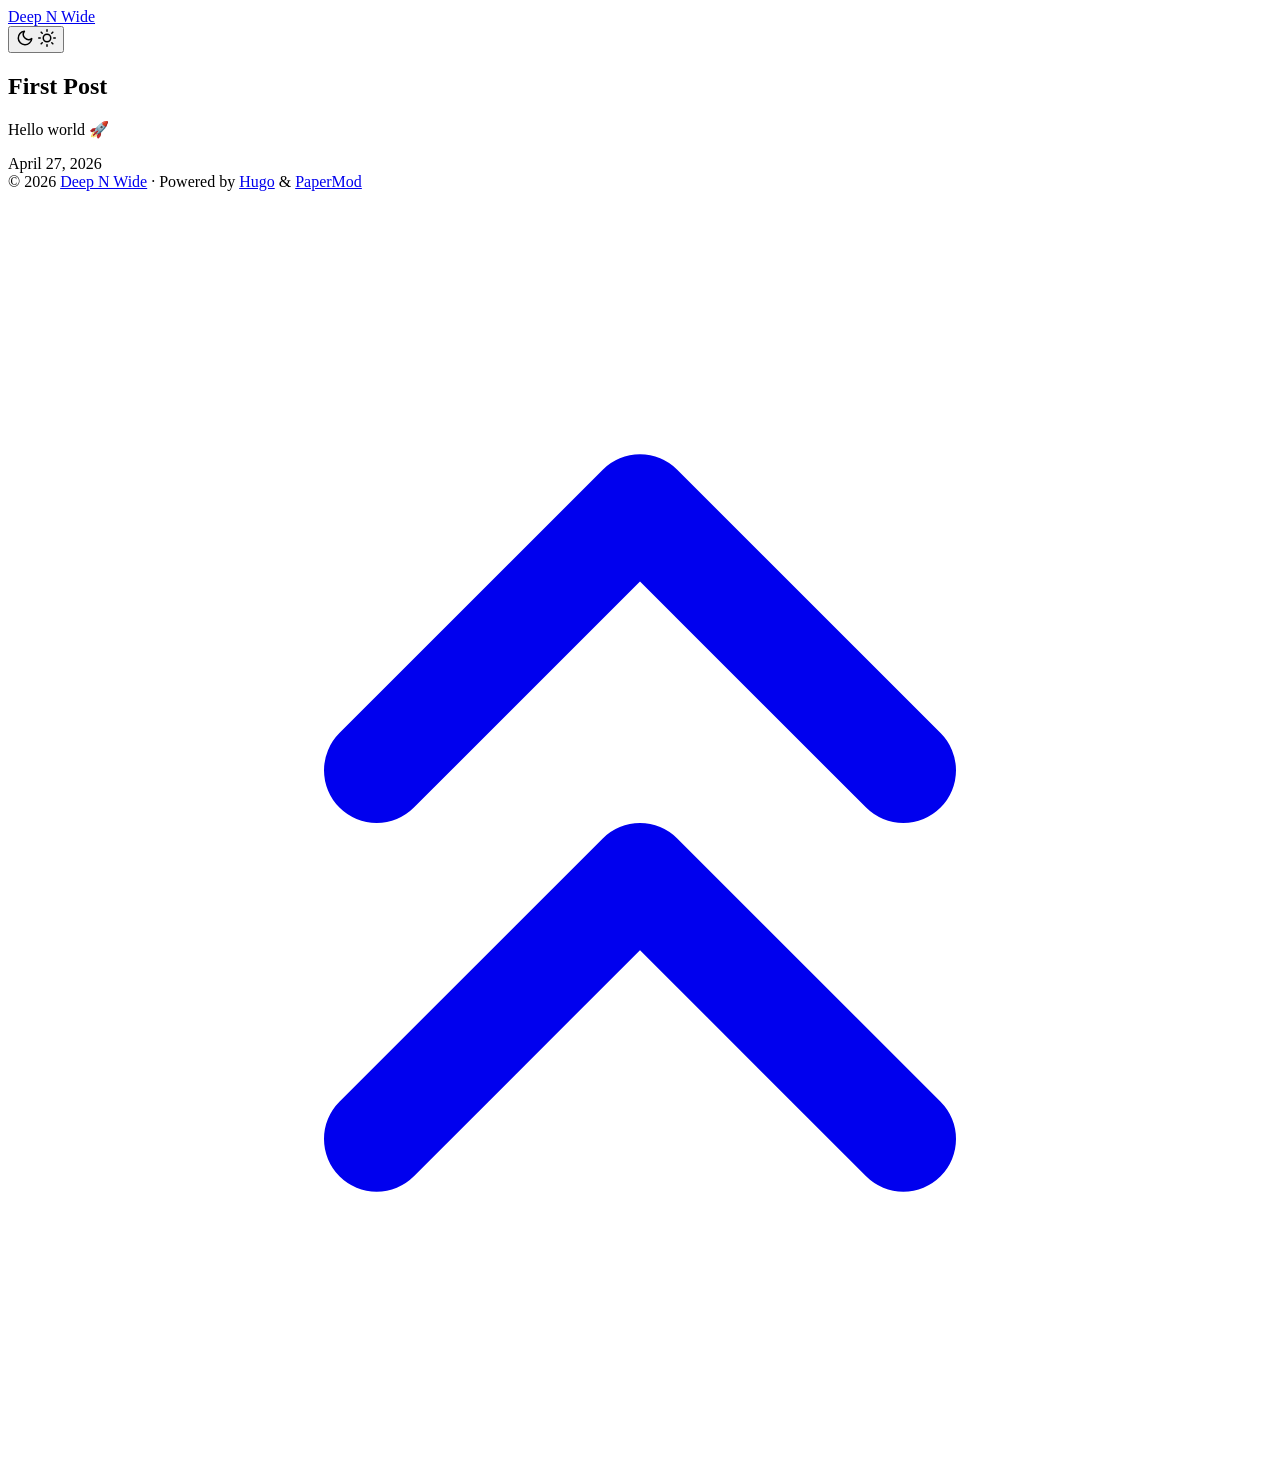
==== public/index.html @ 8fa3339c "initial" ====
<!DOCTYPE html>
<html lang="en" dir="auto" data-theme="auto">

<head>
	<meta name="generator" content="Hugo 0.160.1"><script src="/livereload.js?mindelay=10&amp;v=2&amp;port=1313&amp;path=livereload" data-no-instant defer></script><meta charset="utf-8">
<meta http-equiv="X-UA-Compatible" content="IE=edge">
<meta name="viewport" content="width=device-width, initial-scale=1, shrink-to-fit=no">
<meta name="robots" content="noindex, nofollow">
<title>Deep N Wide</title>

<meta name="description" content="">
<meta name="author" content="">
<link rel="canonical" href="http://localhost:1313/">
<link crossorigin="anonymous" href="/assets/css/stylesheet.34d91883bcea6e759c2d3a842c5975efd544bfec7ea2927692a4497df4c731c0.css" integrity="sha256-NNkYg7zqbnWcLTqELFl179VEv&#43;x&#43;opJ2kqRJffTHMcA=" rel="preload stylesheet" as="style">
<link rel="icon" href="http://localhost:1313/favicon.ico">
<link rel="icon" type="image/png" sizes="16x16" href="http://localhost:1313/favicon-16x16.png">
<link rel="icon" type="image/png" sizes="32x32" href="http://localhost:1313/favicon-32x32.png">
<link rel="apple-touch-icon" href="http://localhost:1313/apple-touch-icon.png">
<link rel="mask-icon" href="http://localhost:1313/safari-pinned-tab.svg">
<meta name="theme-color" content="#2e2e33">
<meta name="msapplication-TileColor" content="#2e2e33">
<link rel="alternate" type="application/rss+xml" href="http://localhost:1313/index.xml" title="rss">
<link rel="alternate" hreflang="en" href="http://localhost:1313/">
<noscript>
    <style>
        #theme-toggle,
        .top-link {
            display: none;
        }

    </style>
    <style>
        @media (prefers-color-scheme: dark) {
            :root {
                --theme: rgb(29, 30, 32);
                --entry: rgb(46, 46, 51);
                --primary: rgb(218, 218, 219);
                --secondary: rgb(155, 156, 157);
                --tertiary: rgb(65, 66, 68);
                --content: rgb(196, 196, 197);
                --code-block-bg: rgb(46, 46, 51);
                --code-bg: rgb(55, 56, 62);
                --border: rgb(51, 51, 51);
                color-scheme: dark;
            }

            .list {
                background: var(--theme);
            }

            .toc {
                background: var(--entry);
            }
        }

    </style>
</noscript>
<script>
    if (localStorage.getItem("pref-theme") === "dark") {
        document.querySelector("html").dataset.theme = 'dark';
    } else if (localStorage.getItem("pref-theme") === "light") {
       document.querySelector("html").dataset.theme = 'light';
    } else if (window.matchMedia('(prefers-color-scheme: dark)').matches) {
        document.querySelector("html").dataset.theme = 'dark';
    } else {
        document.querySelector("html").dataset.theme = 'light';
    }

</script>
</head>
<body class="list" id="top">
    <header class="header">
    <nav class="header-nav">
        <div class="logo">
            <a href="http://localhost:1313/" accesskey="h" title="Deep N Wide (Alt + H)">Deep N Wide</a>
            <div class="logo-switches">
                <button id="theme-toggle" class="theme-toggle" accesskey="t" title="(Alt + T)" aria-label="Toggle theme">
                    <svg class="moon" xmlns="http://www.w3.org/2000/svg" width="18" height="18" viewBox="0 0 24 24"
                        fill="none" stroke="currentColor" stroke-width="2" stroke-linecap="round"
                        stroke-linejoin="round">
                        <path d="M21 12.79A9 9 0 1 1 11.21 3 7 7 0 0 0 21 12.79z"></path>
                    </svg>
                    <svg class="sun" xmlns="http://www.w3.org/2000/svg" width="18" height="18" viewBox="0 0 24 24"
                        fill="none" stroke="currentColor" stroke-width="2" stroke-linecap="round"
                        stroke-linejoin="round">
                        <circle cx="12" cy="12" r="5"></circle>
                        <line x1="12" y1="1" x2="12" y2="3"></line>
                        <line x1="12" y1="21" x2="12" y2="23"></line>
                        <line x1="4.22" y1="4.22" x2="5.64" y2="5.64"></line>
                        <line x1="18.36" y1="18.36" x2="19.78" y2="19.78"></line>
                        <line x1="1" y1="12" x2="3" y2="12"></line>
                        <line x1="21" y1="12" x2="23" y2="12"></line>
                        <line x1="4.22" y1="19.78" x2="5.64" y2="18.36"></line>
                        <line x1="18.36" y1="5.64" x2="19.78" y2="4.22"></line>
                    </svg>
                </button>
            </div>
        </div>
        <ul id="menu" class="menu">
        </ul>
    </nav>
</header>
<main class="main"> 

<article class="first-entry"> 
  <header class="entry-header">
    <h2 class="entry-hint-parent">First Post
    </h2>
  </header>
  <div class="entry-content">
    <p>Hello world 🚀
</p>
  </div>
  <footer class="entry-footer"><span title='2026-04-27 09:02:59 +0530 IST'>April 27, 2026</span></footer>
  <a class="entry-link" aria-label="post link to First Post" href="http://localhost:1313/posts/first-post/"></a>
</article>
    </main>
    
<footer class="footer">
        <span>&copy; 2026 <a href="http://localhost:1313/">Deep N Wide</a></span> · 

    <span>
        Powered by
        <a href="https://gohugo.io/" rel="noopener noreferrer" target="_blank">Hugo</a> &
        <a href="https://github.com/adityatelange/hugo-PaperMod/" rel="noopener" target="_blank">PaperMod</a>
    </span>
</footer>
<a href="#top" id="top-link" class="top-link hidden" aria-label="go to top" title="Go to Top (Alt + G)" accesskey="g">
    <svg xmlns="http://www.w3.org/2000/svg" viewBox="0 0 24 24" fill="none" stroke="currentColor" stroke-width="2"
        stroke-linecap="round" stroke-linejoin="round" class="feather feather-chevrons-up">
        <polyline points="17 11 12 6 7 11"></polyline>
        <polyline points="17 18 12 13 7 18"></polyline>
    </svg>
</a>

<script>
    let menu = document.getElementById('menu');
    if (menu) {
        
        const scrollPosition = localStorage.getItem("menu-scroll-position");
        if (scrollPosition) {
            menu.scrollLeft = parseInt(scrollPosition, 10);
        }
        
        menu.onscroll = function () {
            localStorage.setItem("menu-scroll-position", menu.scrollLeft);
        }
    }

    document.querySelectorAll('a[href^="#"]').forEach(anchor => {
        anchor.addEventListener("click", function (e) {
            e.preventDefault();
            var id = this.getAttribute("href").substr(1);
            if (!window.matchMedia('(prefers-reduced-motion: reduce)').matches) {
                document.querySelector(`[id='${decodeURIComponent(id)}']`).scrollIntoView({
                    behavior: "smooth"
                });
            } else {
                document.querySelector(`[id='${decodeURIComponent(id)}']`).scrollIntoView();
            }
            if (id === "top") {
                history.replaceState(null, null, " ");
            } else {
                history.pushState(null, null, `#${id}`);
            }
        });
    });

</script>
<script>
    var toplink = document.getElementById("top-link");
    window.onscroll = function () {
        const scrollThreshold = window.innerHeight;
        if (document.body.scrollTop > scrollThreshold || document.documentElement.scrollTop > scrollThreshold) {
            toplink.classList.remove("hidden");
        } else {
            toplink.classList.add("hidden");
        }
    };

</script>
<script>
    document.getElementById("theme-toggle").addEventListener("click", () => {
        const html = document.querySelector("html");
        if (html.dataset.theme === "dark") {
            html.dataset.theme = 'light';
            localStorage.setItem("pref-theme", 'light');
        } else {
            html.dataset.theme = 'dark';
            localStorage.setItem("pref-theme", 'dark');
        }
    })

</script>
</body>

</html>
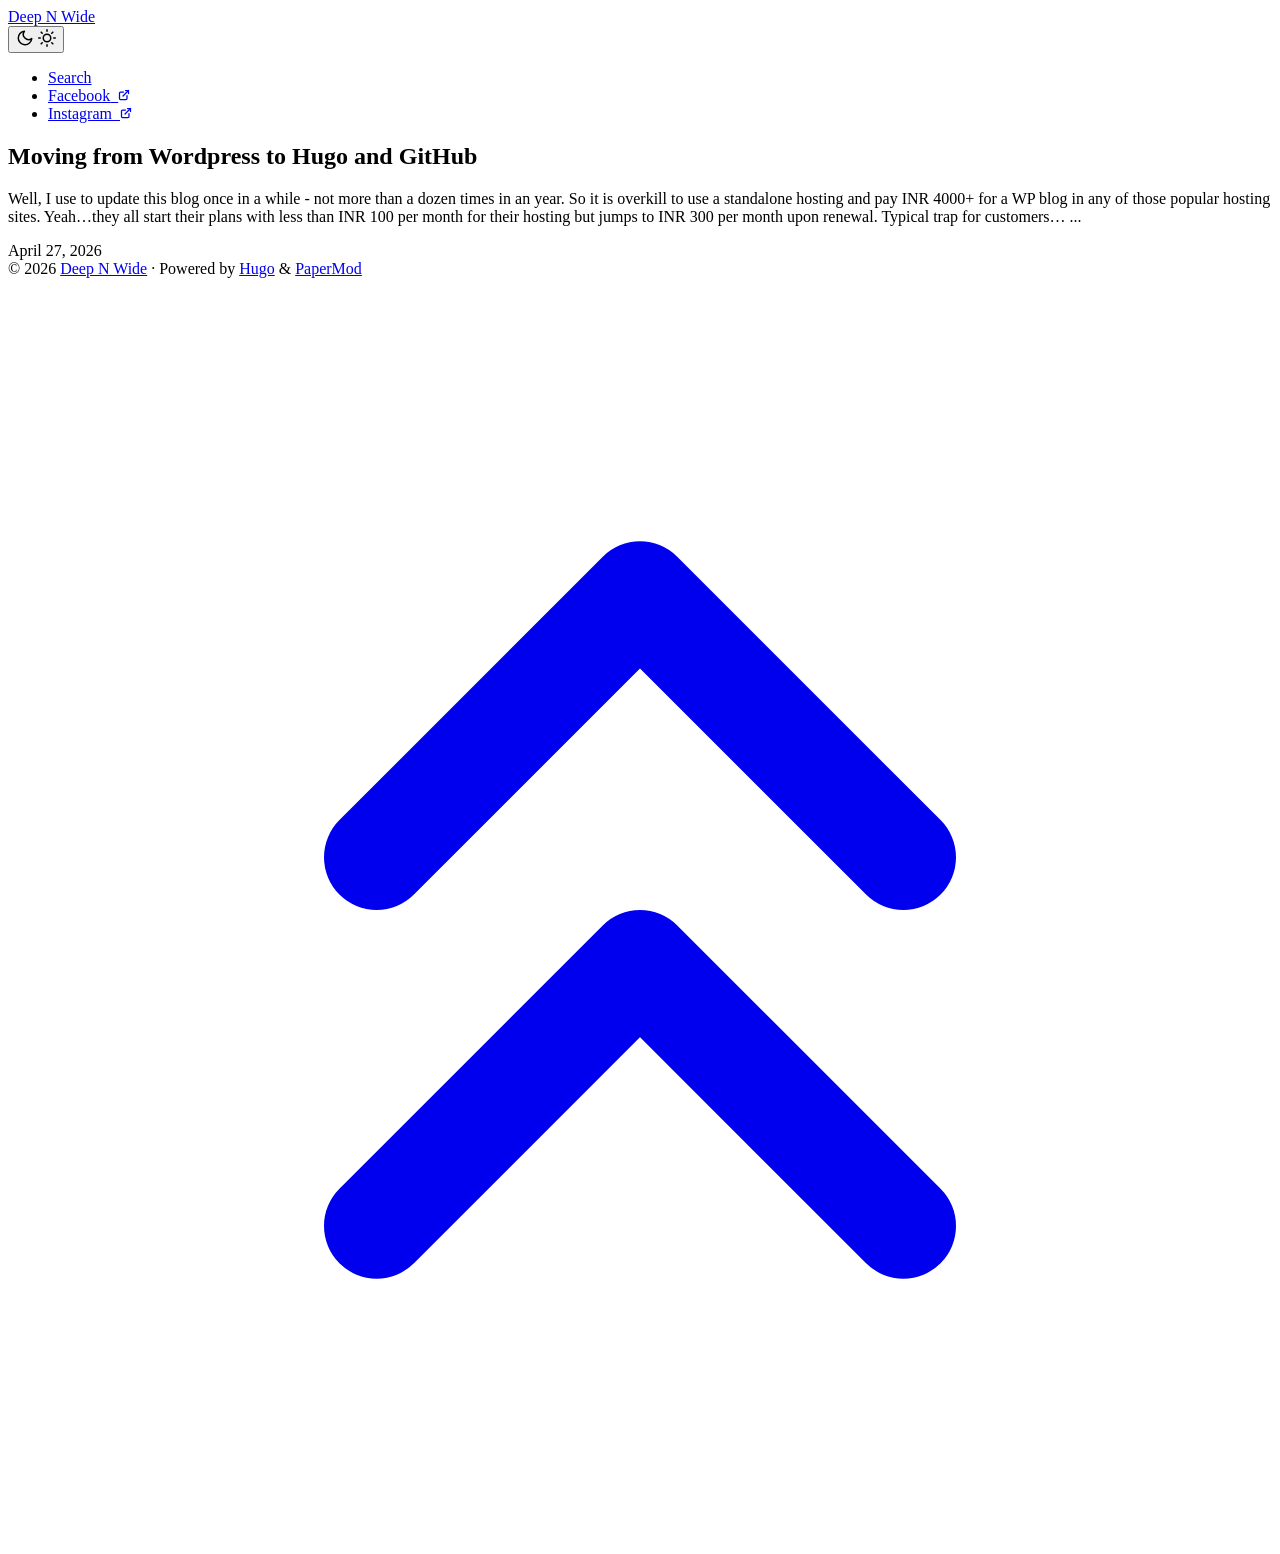
==== commit 3c65eec6: "Added FB and Insta icons, added profile icon, added search" ====
--- a/public/index.html
+++ b/public/index.html
@@ -11,7 +11,7 @@
 <meta name="description" content="">
 <meta name="author" content="">
 <link rel="canonical" href="http://localhost:1313/">
-<link crossorigin="anonymous" href="/assets/css/stylesheet.34d91883bcea6e759c2d3a842c5975efd544bfec7ea2927692a4497df4c731c0.css" integrity="sha256-NNkYg7zqbnWcLTqELFl179VEv&#43;x&#43;opJ2kqRJffTHMcA=" rel="preload stylesheet" as="style">
+<link crossorigin="anonymous" href="/assets/css/stylesheet.babe1e7da5cf2752bc911b22e9302d709473d7a2baa5be46eb1c2969edb58c5c.css" integrity="sha256-ur4efaXPJ1K8kRsi6TAtcJRz16K6pb5G6xwpae21jFw=" rel="preload stylesheet" as="style">
 <link rel="icon" href="http://localhost:1313/favicon.ico">
 <link rel="icon" type="image/png" sizes="16x16" href="http://localhost:1313/favicon-16x16.png">
 <link rel="icon" type="image/png" sizes="32x32" href="http://localhost:1313/favicon-32x32.png">
@@ -20,6 +20,7 @@
 <meta name="theme-color" content="#2e2e33">
 <meta name="msapplication-TileColor" content="#2e2e33">
 <link rel="alternate" type="application/rss+xml" href="http://localhost:1313/index.xml" title="rss">
+<link rel="alternate" type="application/json" href="http://localhost:1313/index.json" title="json">
 <link rel="alternate" hreflang="en" href="http://localhost:1313/">
 <noscript>
     <style>
@@ -72,7 +73,9 @@
     <header class="header">
     <nav class="header-nav">
         <div class="logo">
-            <a href="http://localhost:1313/" accesskey="h" title="Deep N Wide (Alt + H)">Deep N Wide</a>
+            <a href="http://localhost:1313/" accesskey="h" title="Deep N Wide (Alt + H)">
+                <img src="http://localhost:1313/images/arunta-profile.jpg" alt="" aria-label="logo"
+                    height="35">Deep N Wide</a>
             <div class="logo-switches">
                 <button id="theme-toggle" class="theme-toggle" accesskey="t" title="(Alt + T)" aria-label="Toggle theme">
                     <svg class="moon" xmlns="http://www.w3.org/2000/svg" width="18" height="18" viewBox="0 0 24 24"
@@ -97,6 +100,33 @@
             </div>
         </div>
         <ul id="menu" class="menu">
+            <li>
+                <a href="http://localhost:1313/search/" title="Search (Alt &#43; /)" accesskey=/>
+                    <span>Search</span>
+                </a>
+            </li>
+            <li>
+                <a href="https://www.facebook.com/arun.t.anandhakrishnan" title="Facebook">
+                    <span>Facebook</span>&nbsp;
+                    <svg fill="none" shape-rendering="geometricPrecision" stroke="currentColor" stroke-linecap="round"
+                        stroke-linejoin="round" stroke-width="2.5" viewBox="0 0 24 24" height="12" width="12">
+                        <path d="M18 13v6a2 2 0 01-2 2H5a2 2 0 01-2-2V8a2 2 0 012-2h6"></path>
+                        <path d="M15 3h6v6"></path>
+                        <path d="M10 14L21 3"></path>
+                    </svg>
+                </a>
+            </li>
+            <li>
+                <a href="https://www.instagram.com/arun.t.anandhakrishnan/" title="Instagram">
+                    <span>Instagram</span>&nbsp;
+                    <svg fill="none" shape-rendering="geometricPrecision" stroke="currentColor" stroke-linecap="round"
+                        stroke-linejoin="round" stroke-width="2.5" viewBox="0 0 24 24" height="12" width="12">
+                        <path d="M18 13v6a2 2 0 01-2 2H5a2 2 0 01-2-2V8a2 2 0 012-2h6"></path>
+                        <path d="M15 3h6v6"></path>
+                        <path d="M10 14L21 3"></path>
+                    </svg>
+                </a>
+            </li>
         </ul>
     </nav>
 </header>
@@ -104,15 +134,15 @@
 
 <article class="first-entry"> 
   <header class="entry-header">
-    <h2 class="entry-hint-parent">First Post
+    <h2 class="entry-hint-parent">Moving from Wordpress to Hugo and GitHub
     </h2>
   </header>
   <div class="entry-content">
-    <p>Hello world 🚀
-</p>
+    <p>Well, I use to update this blog once in a while - not more than a dozen times in an year. So it is overkill to use a standalone hosting and pay INR 4000&#43; for a WP blog in any of those popular hosting sites. Yeah…they all start their plans with less than INR 100 per month for their hosting but jumps to INR 300 per month upon renewal. Typical trap for customers…
+...</p>
   </div>
   <footer class="entry-footer"><span title='2026-04-27 09:02:59 +0530 IST'>April 27, 2026</span></footer>
-  <a class="entry-link" aria-label="post link to First Post" href="http://localhost:1313/posts/first-post/"></a>
+  <a class="entry-link" aria-label="post link to Moving from Wordpress to Hugo and GitHub" href="http://localhost:1313/posts/2016/first-post/"></a>
 </article>
     </main>
     
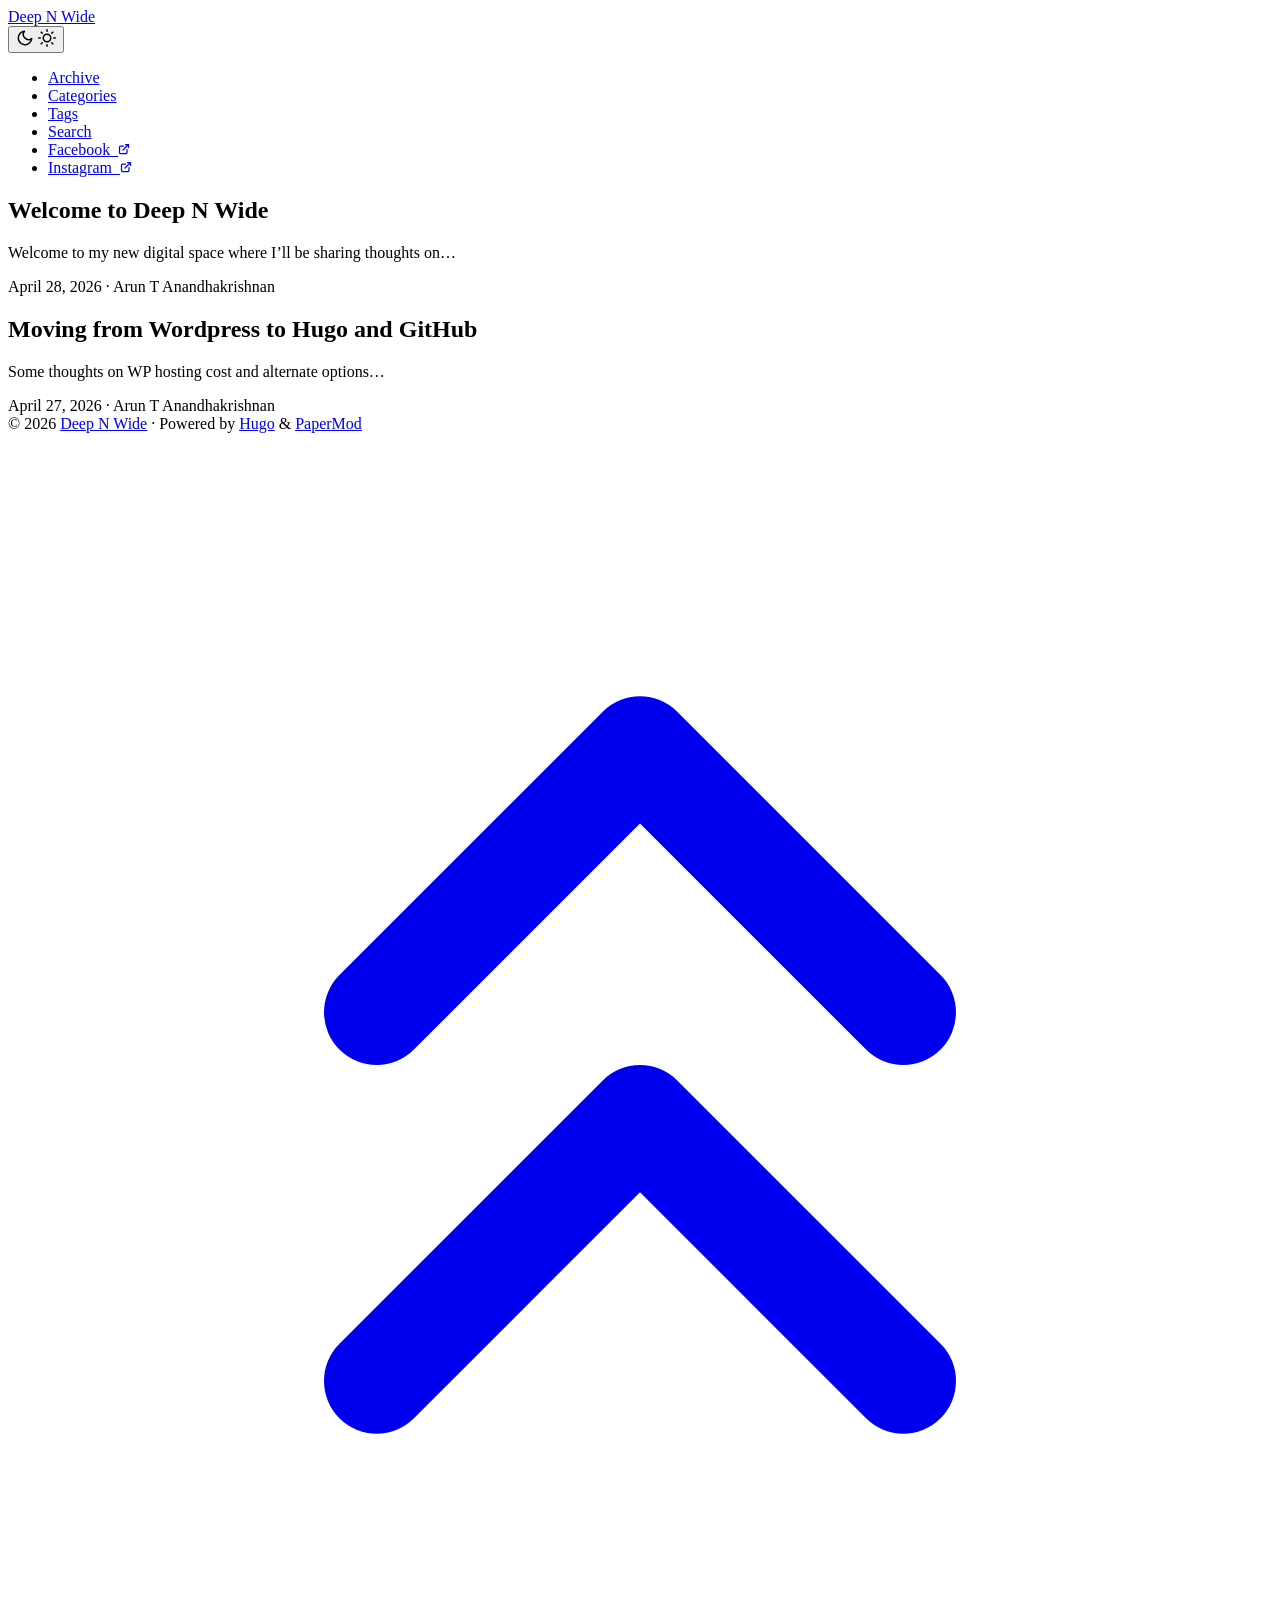
==== commit 3950e691: "Added borders to posts and fixed the gap between posts" ====
--- a/public/index.html
+++ b/public/index.html
@@ -11,11 +11,11 @@
 <meta name="description" content="">
 <meta name="author" content="">
 <link rel="canonical" href="http://localhost:1313/">
-<link crossorigin="anonymous" href="/assets/css/stylesheet.babe1e7da5cf2752bc911b22e9302d709473d7a2baa5be46eb1c2969edb58c5c.css" integrity="sha256-ur4efaXPJ1K8kRsi6TAtcJRz16K6pb5G6xwpae21jFw=" rel="preload stylesheet" as="style">
-<link rel="icon" href="http://localhost:1313/favicon.ico">
-<link rel="icon" type="image/png" sizes="16x16" href="http://localhost:1313/favicon-16x16.png">
-<link rel="icon" type="image/png" sizes="32x32" href="http://localhost:1313/favicon-32x32.png">
-<link rel="apple-touch-icon" href="http://localhost:1313/apple-touch-icon.png">
+<link crossorigin="anonymous" href="/assets/css/stylesheet.1ab0f3fce65efec17a3d45592621bc6b86d833265fc5988b3db5b133374ead1e.css" integrity="sha256-GrDz/OZe/sF6PUVZJiG8a4bYMyZfxZiLPbWxMzdOrR4=" rel="preload stylesheet" as="style">
+<link rel="icon" href="http://localhost:1313/favicon.png">
+<link rel="icon" type="image/png" sizes="16x16" href="http://localhost:1313/favicon.png">
+<link rel="icon" type="image/png" sizes="32x32" href="http://localhost:1313/favicon.png">
+<link rel="apple-touch-icon" href="http://localhost:1313/favicon.png">
 <link rel="mask-icon" href="http://localhost:1313/safari-pinned-tab.svg">
 <meta name="theme-color" content="#2e2e33">
 <meta name="msapplication-TileColor" content="#2e2e33">
@@ -101,6 +101,21 @@
         </div>
         <ul id="menu" class="menu">
             <li>
+                <a href="http://localhost:1313/archives/" title="Archive">
+                    <span>Archive</span>
+                </a>
+            </li>
+            <li>
+                <a href="http://localhost:1313/categories/" title="Categories">
+                    <span>Categories</span>
+                </a>
+            </li>
+            <li>
+                <a href="http://localhost:1313/tags/" title="Tags">
+                    <span>Tags</span>
+                </a>
+            </li>
+            <li>
                 <a href="http://localhost:1313/search/" title="Search (Alt &#43; /)" accesskey=/>
                     <span>Search</span>
                 </a>
@@ -134,14 +149,25 @@
 
 <article class="first-entry"> 
   <header class="entry-header">
+    <h2 class="entry-hint-parent">Welcome to Deep N Wide
+    </h2>
+  </header>
+  <div class="entry-content">
+    <p>Welcome to my new digital space where I’ll be sharing thoughts on…</p>
+  </div>
+  <footer class="entry-footer"><span title='2026-04-28 10:00:00 +0530 IST'>April 28, 2026</span>&nbsp;·&nbsp;<span>Arun T Anandhakrishnan</span></footer>
+  <a class="entry-link" aria-label="post link to Welcome to Deep N Wide" href="http://localhost:1313/posts/2016/announcement/"></a>
+</article>
+
+<article class="post-entry"> 
+  <header class="entry-header">
     <h2 class="entry-hint-parent">Moving from Wordpress to Hugo and GitHub
     </h2>
   </header>
   <div class="entry-content">
-    <p>Well, I use to update this blog once in a while - not more than a dozen times in an year. So it is overkill to use a standalone hosting and pay INR 4000&#43; for a WP blog in any of those popular hosting sites. Yeah…they all start their plans with less than INR 100 per month for their hosting but jumps to INR 300 per month upon renewal. Typical trap for customers…
-...</p>
+    <p>Some thoughts on WP hosting cost and alternate options…</p>
   </div>
-  <footer class="entry-footer"><span title='2026-04-27 09:02:59 +0530 IST'>April 27, 2026</span></footer>
+  <footer class="entry-footer"><span title='2026-04-27 10:00:00 +0530 IST'>April 27, 2026</span>&nbsp;·&nbsp;<span>Arun T Anandhakrishnan</span></footer>
   <a class="entry-link" aria-label="post link to Moving from Wordpress to Hugo and GitHub" href="http://localhost:1313/posts/2016/first-post/"></a>
 </article>
     </main>
